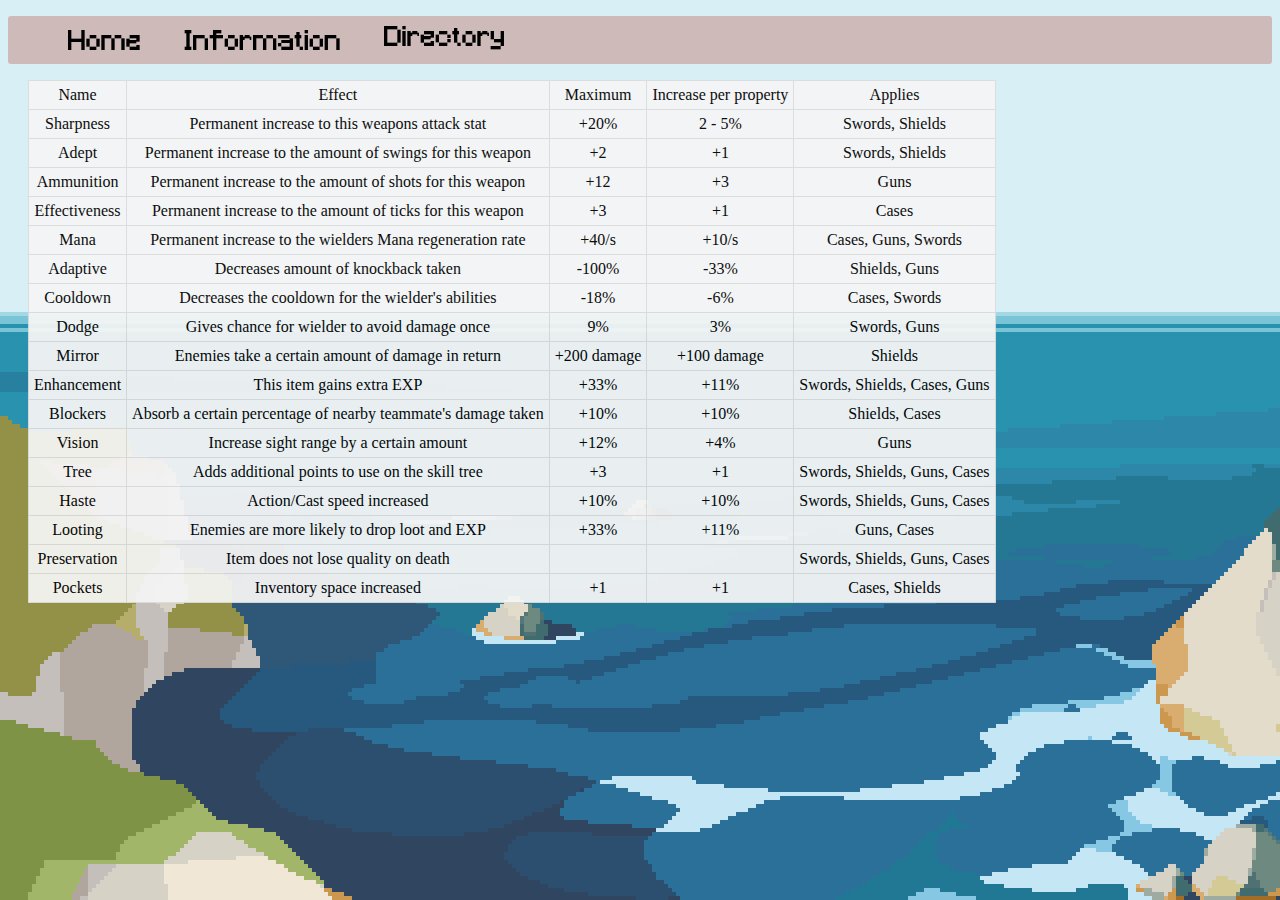
==== Main/Attributes.html @ f3caa344 "added attributes page" ====
<!DOCTYPE html>
<html lang="en">
<head>
    <meta charset="UTF-8">
    <meta name="viewport" content="width=device-width, initial-scale=1.0">
    <title>Attributes</title>
    <link rel="stylesheet" href="/Main/Styles/equipmentStyles.css">
    <script src="https://code.jquery.com/jquery-1.10.2.js"></script>
</head>
<style>
    body {
        background-image:url("/Images/MyImages/nature_8/origbig.png");
    }
</style>
<body>
    <header>
        <div id="navigation">
            
        </div> 
        <script>
            $(function(){
                $("#navigation").load("/Main/Pages/Sections/nav.html")  ;
            });
        </script> 
    </header>
    <section id="center">
        <div>
            <table id = "weapons">
                <tr>
                    <td>Name</td>
                    <td>Effect</td>
                    <td>Maximum</td>
                    <td>Increase per property</td>
                    <td>Applies</td>
                </tr>

                <tr>
                    <td>Sharpness</td>
                    <td>Permanent increase to this weapons attack stat</td>
                    <td>+20%</td>
                    <td>2 - 5%</td>
                    <td>Swords, Shields</td>
                </tr>

                <tr>
                    <td>Adept</td>
                    <td>Permanent increase to the amount of swings for this weapon</td>
                    <td>+2</td>
                    <td>+1</td>
                    <td>Swords, Shields</td>
                </tr>

                <tr>
                    <td>Ammunition</td>
                    <td>Permanent increase to the amount of shots for this weapon</td>
                    <td>+12</td>
                    <td>+3</td>
                    <td>Guns</td>
                </tr>

                <tr>
                    <td>Effectiveness</td>
                    <td>Permanent increase to the amount of ticks for this weapon</td>
                    <td>+3</td>
                    <td>+1</td>
                    <td>Cases</td>
                </tr>

                <tr>
                    <td>Mana</td>
                    <td>Permanent increase to the wielders Mana regeneration rate</td>
                    <td>+40/s</td>
                    <td>+10/s</td>
                    <td>Cases, Guns, Swords</td>
                </tr>

                <tr>
                    <td>Adaptive</td>
                    <td>Decreases amount of knockback taken</td>
                    <td>-100%</td>
                    <td>-33%</td>
                    <td>Shields, Guns</td>
                </tr>

                <tr>
                    <td>Cooldown</td>
                    <td>Decreases the cooldown for the wielder's abilities</td>
                    <td>-18%</td>
                    <td>-6%</td>
                    <td>Cases, Swords</td>
                </tr>

                <tr>
                    <td>Dodge</td>
                    <td>Gives chance for wielder to avoid damage once</td>
                    <td>9%</td>
                    <td>3%</td>
                    <td>Swords, Guns</td>
                </tr>

                <tr>
                    <td>Mirror</td>
                    <td>Enemies take a certain amount of damage in return</td>
                    <td>+200 damage</td>
                    <td>+100 damage</td>
                    <td>Shields</td>
                </tr>

                <tr>
                    <td>Enhancement</td>
                    <td>This item gains extra EXP</td>
                    <td>+33%</td>
                    <td>+11%</td>
                    <td>Swords, Shields, Cases, Guns</td>
                </tr>

                <tr>
                    <td>Blockers</td>
                    <td>Absorb a certain percentage of nearby teammate's damage taken</td>
                    <td>+10%</td>
                    <td>+10%</td>
                    <td>Shields, Cases</td>
                </tr>

                <tr>
                    <td>Vision</td>
                    <td>Increase sight range by a certain amount</td>
                    <td>+12%</td>
                    <td>+4%</td>
                    <td>Guns</td>
                </tr>

                <tr>
                    <td>Tree</td>
                    <td>Adds additional points to use on the skill tree</td>
                    <td>+3</td>
                    <td>+1</td>
                    <td>Swords, Shields, Guns, Cases</td>
                </tr>

                <tr>
                    <td>Haste</td>
                    <td>Action/Cast speed increased</td>
                    <td>+10%</td>
                    <td>+10%</td>
                    <td>Swords, Shields, Guns, Cases</td>
                </tr>

                <tr>
                    <td>Looting</td>
                    <td>Enemies are more likely to drop loot and EXP</td>
                    <td>+33%</td>
                    <td>+11%</td>
                    <td>Guns, Cases</td>
                </tr>
                
                <tr>
                    <td>Preservation</td>
                    <td>Item does not lose quality on death</td>
                    <td></td>
                    <td></td>
                    <td>Swords, Shields, Guns, Cases</td>
                </tr>

                <tr>
                    <td>Pockets</td>
                    <td>Inventory space increased</td>
                    <td>+1</td>
                    <td>+1</td>
                    <td>Cases, Shields</td>
                </tr>

            </table>
        </div>
    </section>

    
</body>
</html>
---- Main/Styles/equipmentStyles.css ----
body {
    overflow:scroll;
    position:relative;
    background-repeat: repeat;
}

.weapon-description{
    font-size:15px;
}

.weapon-class-description {
    margin:auto;
    font-size: 20px;
    width:97%;
    background-color: white;
}


#center {
    margin-left:auto;
    margin-right:auto;
    
    position:relative;   
    text-align: center;
    
}
#weapons {
    margin-left:20px;
    margin-right:20px;
    background-color:whitesmoke;
    border-collapse:collapse;
    opacity: 0.94;
}
#weapons td{
    border: 1px solid gainsboro;
    padding: 5px;
}
#weapons tr td div{
    height: 100px;
}
#weapons tr td div img{
    height: 90%;
}
#effects {
    margin-left:20px;
    margin-right:20px;
    background-color:whitesmoke;
    border-collapse:collapse;
    opacity: 0.94;
}
#effects td{
    border: 1px solid gainsboro;
    padding: 5px;
}
#effects tr td div{
    height: 100px;
}
#effects tr td div img{
    height: 90%;
}
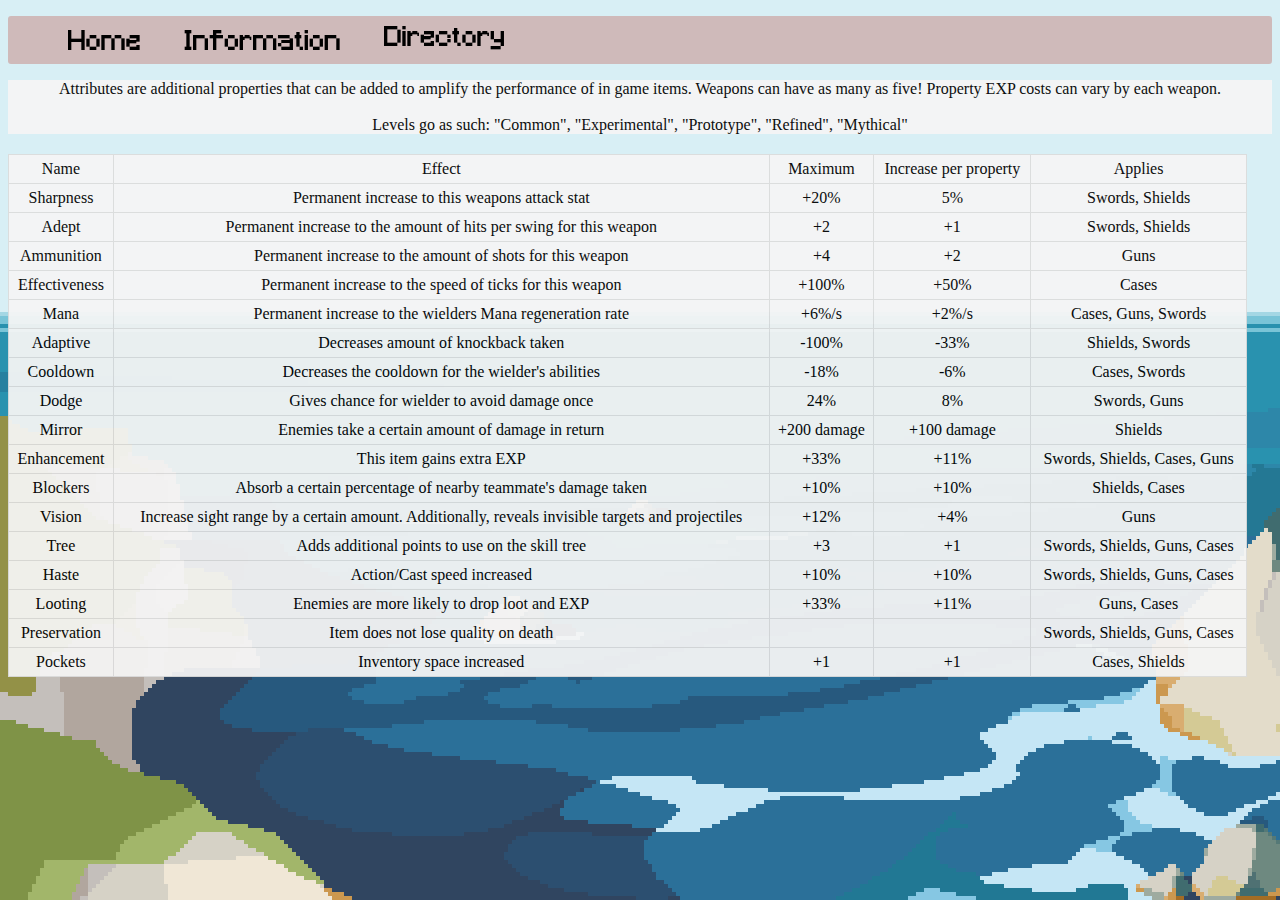
==== commit 24eeae46: "Added some content" ====
--- a/Main/Attributes.html
+++ b/Main/Attributes.html
@@ -11,6 +11,17 @@
     body {
         background-image:url("/Images/MyImages/nature_8/origbig.png");
     }
+    table {
+        width: 98%;
+    }
+    .description {
+        margin-left:20px;
+        margin-right:20px;
+        margin-bottom: 20px;
+        background-color:whitesmoke;
+        border-collapse:collapse;
+        opacity: 0.94;
+    }
 </style>
 <body>
     <header>
@@ -23,6 +34,12 @@
             });
         </script> 
     </header>
+    <section id="center" class="description">
+            Attributes are additional properties that can be added to amplify the performance of 
+            in game items. Weapons can have as many as five! Property EXP costs can vary by each weapon.
+            <br> <br>
+            Levels go as such: "Common", "Experimental", "Prototype", "Refined", "Mythical"
+    </section>
     <section id="center">
         <div>
             <table id = "weapons">
@@ -38,13 +55,13 @@
                     <td>Sharpness</td>
                     <td>Permanent increase to this weapons attack stat</td>
                     <td>+20%</td>
-                    <td>2 - 5%</td>
+                    <td>5%</td>
                     <td>Swords, Shields</td>
                 </tr>
 
                 <tr>
                     <td>Adept</td>
-                    <td>Permanent increase to the amount of swings for this weapon</td>
+                    <td>Permanent increase to the amount of hits per swing for this weapon</td>
                     <td>+2</td>
                     <td>+1</td>
                     <td>Swords, Shields</td>
@@ -53,24 +70,24 @@
                 <tr>
                     <td>Ammunition</td>
                     <td>Permanent increase to the amount of shots for this weapon</td>
-                    <td>+12</td>
-                    <td>+3</td>
+                    <td>+4</td>
+                    <td>+2</td>
                     <td>Guns</td>
                 </tr>
 
                 <tr>
                     <td>Effectiveness</td>
-                    <td>Permanent increase to the amount of ticks for this weapon</td>
-                    <td>+3</td>
-                    <td>+1</td>
+                    <td>Permanent increase to the speed of ticks for this weapon</td>
+                    <td>+100%</td>
+                    <td>+50%</td>
                     <td>Cases</td>
                 </tr>
 
                 <tr>
                     <td>Mana</td>
                     <td>Permanent increase to the wielders Mana regeneration rate</td>
-                    <td>+40/s</td>
-                    <td>+10/s</td>
+                    <td>+6%/s</td>
+                    <td>+2%/s</td>
                     <td>Cases, Guns, Swords</td>
                 </tr>
 
@@ -79,7 +96,7 @@
                     <td>Decreases amount of knockback taken</td>
                     <td>-100%</td>
                     <td>-33%</td>
-                    <td>Shields, Guns</td>
+                    <td>Shields, Swords</td>
                 </tr>
 
                 <tr>
@@ -93,8 +110,8 @@
                 <tr>
                     <td>Dodge</td>
                     <td>Gives chance for wielder to avoid damage once</td>
-                    <td>9%</td>
-                    <td>3%</td>
+                    <td>24%</td>
+                    <td>8%</td>
                     <td>Swords, Guns</td>
                 </tr>
 
@@ -124,7 +141,7 @@
 
                 <tr>
                     <td>Vision</td>
-                    <td>Increase sight range by a certain amount</td>
+                    <td>Increase sight range by a certain amount. Additionally, reveals invisible targets and projectiles</td>
                     <td>+12%</td>
                     <td>+4%</td>
                     <td>Guns</td>
--- a/Main/Styles/equipmentStyles.css
+++ b/Main/Styles/equipmentStyles.css
@@ -26,8 +26,8 @@
     
 }
 #weapons {
-    margin-left:20px;
-    margin-right:20px;
+    padding-left:20px;
+    padding-right:20px;
     background-color:whitesmoke;
     border-collapse:collapse;
     opacity: 0.94;
@@ -38,9 +38,13 @@
 }
 #weapons tr td div{
     height: 100px;
+    align-items: center;
+    justify-content: center;
+    align-content: center;
+    padding-right: 15px;
 }
 #weapons tr td div img{
-    height: 90%;
+    width: 50%;
 }
 #effects {
     margin-left:20px;
